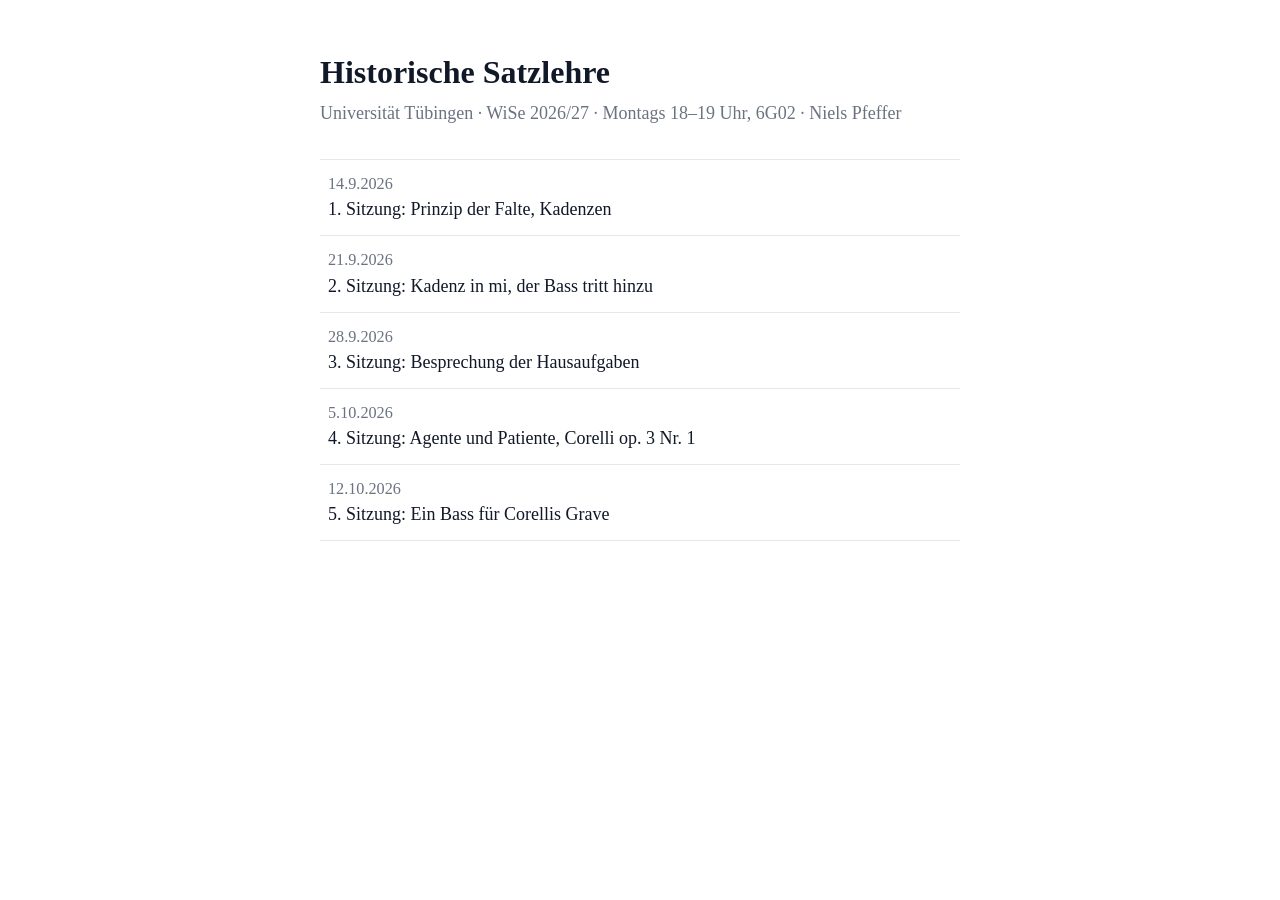
==== tuebingen/index.html @ a9e9ddb7 "Publish the slides for the Tübingen seminar under /tuebingen/ The same five sessions, labelled Unive" ====
<!doctype html>
<html lang="de">
<head>
  <meta charset="utf-8">
  <meta name="viewport" content="width=device-width, initial-scale=1">
  <title>Historische Satzlehre · Universität Tübingen WiSe 2026/27</title>
  <style>
    body {
      margin: 0;
      padding: 3rem 1.25rem;
      background: #ffffff;
      color: #111827;
      font: 18px/1.5 "Iowan Old Style", "Palatino Linotype", Palatino, Georgia, serif;
    }

    main {
      max-width: 40rem;
      margin: 0 auto;
    }

    h1 {
      font-size: 2rem;
      font-weight: 600;
      margin: 0 0 0.25rem;
    }

    .meta {
      color: #6b7280;
      margin: 0 0 2rem;
    }

    ol {
      list-style: none;
      padding: 0;
      margin: 0;
      border-top: 1px solid #e5e7eb;
    }

    li { border-bottom: 1px solid #e5e7eb; }

    a {
      display: block;
      padding: 0.75rem 0.5rem;
      color: inherit;
      text-decoration: none;
    }

    a:hover { background: #f3f4f6; }

    .date {
      display: block;
      color: #6b7280;
      font-size: 0.9em;
    }
  </style>
</head>
<body>
  <main>
    <h1>Historische Satzlehre</h1>
    <p class="meta">Universität Tübingen · WiSe 2026/27 · Montags 18–19 Uhr, 6G02 · Niels Pfeffer</p>
    <ol>
      <li><a href="sitzung-01.html"><span class="date">14.9.2026</span>1. Sitzung: Prinzip der Falte, Kadenzen</a></li>
      <li><a href="sitzung-02.html"><span class="date">21.9.2026</span>2. Sitzung: Kadenz in mi, der Bass tritt hinzu</a></li>
      <li><a href="sitzung-03.html"><span class="date">28.9.2026</span>3. Sitzung: Besprechung der Hausaufgaben</a></li>
      <li><a href="sitzung-04.html"><span class="date">5.10.2026</span>4. Sitzung: Agente und Patiente, Corelli op. 3 Nr. 1</a></li>
      <li><a href="sitzung-05.html"><span class="date">12.10.2026</span>5. Sitzung: Ein Bass für Corellis Grave</a></li>
    </ol>
  </main>
</body>
</html>
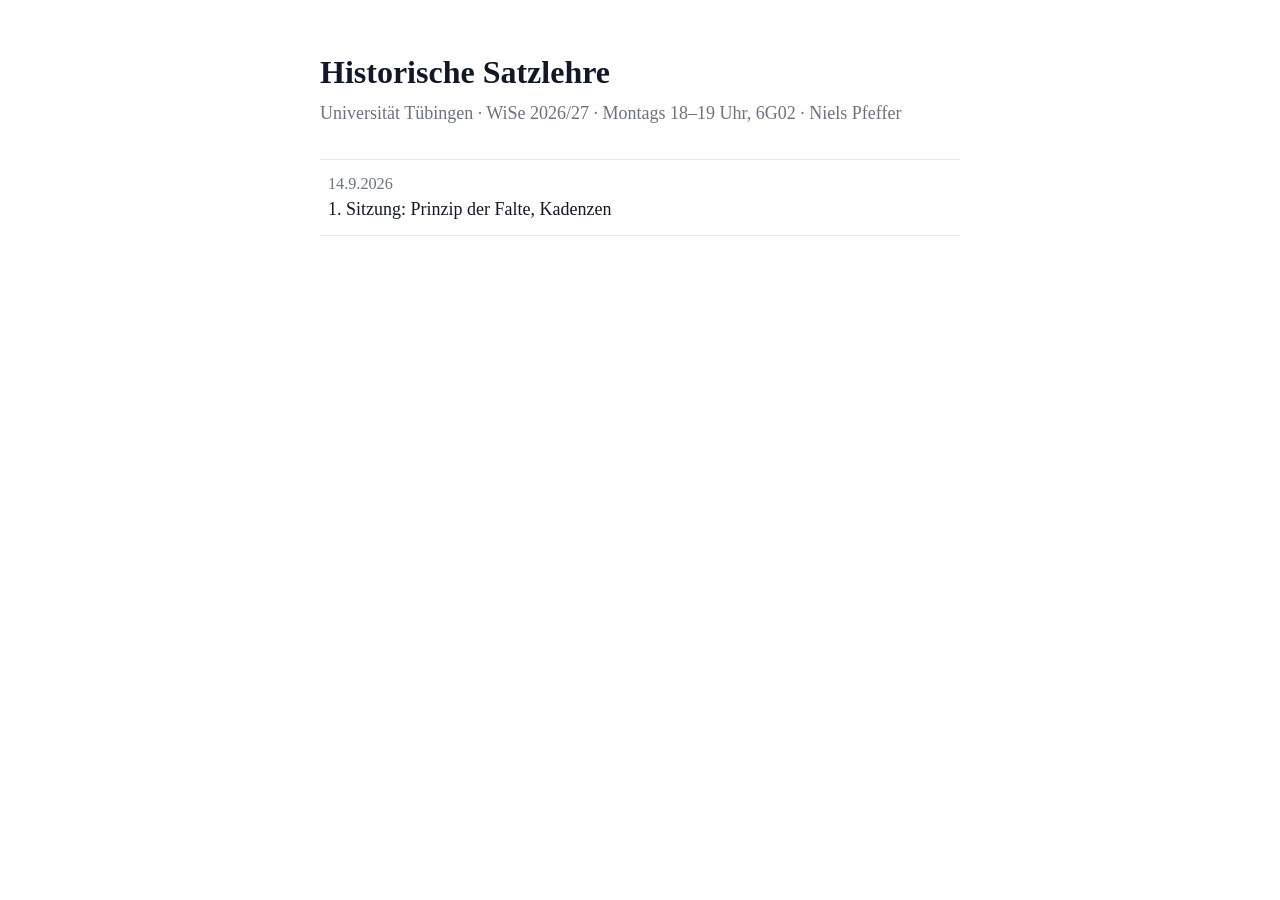
==== commit b55c8200: "Add fauxbourdon and contratenor altus to the first Tübingen session The overview lists only the firs" ====
--- a/tuebingen/index.html
+++ b/tuebingen/index.html
@@ -60,10 +60,6 @@
     <p class="meta">Universität Tübingen · WiSe 2026/27 · Montags 18–19 Uhr, 6G02 · Niels Pfeffer</p>
     <ol>
       <li><a href="sitzung-01.html"><span class="date">14.9.2026</span>1. Sitzung: Prinzip der Falte, Kadenzen</a></li>
-      <li><a href="sitzung-02.html"><span class="date">21.9.2026</span>2. Sitzung: Kadenz in mi, der Bass tritt hinzu</a></li>
-      <li><a href="sitzung-03.html"><span class="date">28.9.2026</span>3. Sitzung: Besprechung der Hausaufgaben</a></li>
-      <li><a href="sitzung-04.html"><span class="date">5.10.2026</span>4. Sitzung: Agente und Patiente, Corelli op. 3 Nr. 1</a></li>
-      <li><a href="sitzung-05.html"><span class="date">12.10.2026</span>5. Sitzung: Ein Bass für Corellis Grave</a></li>
     </ol>
   </main>
 </body>
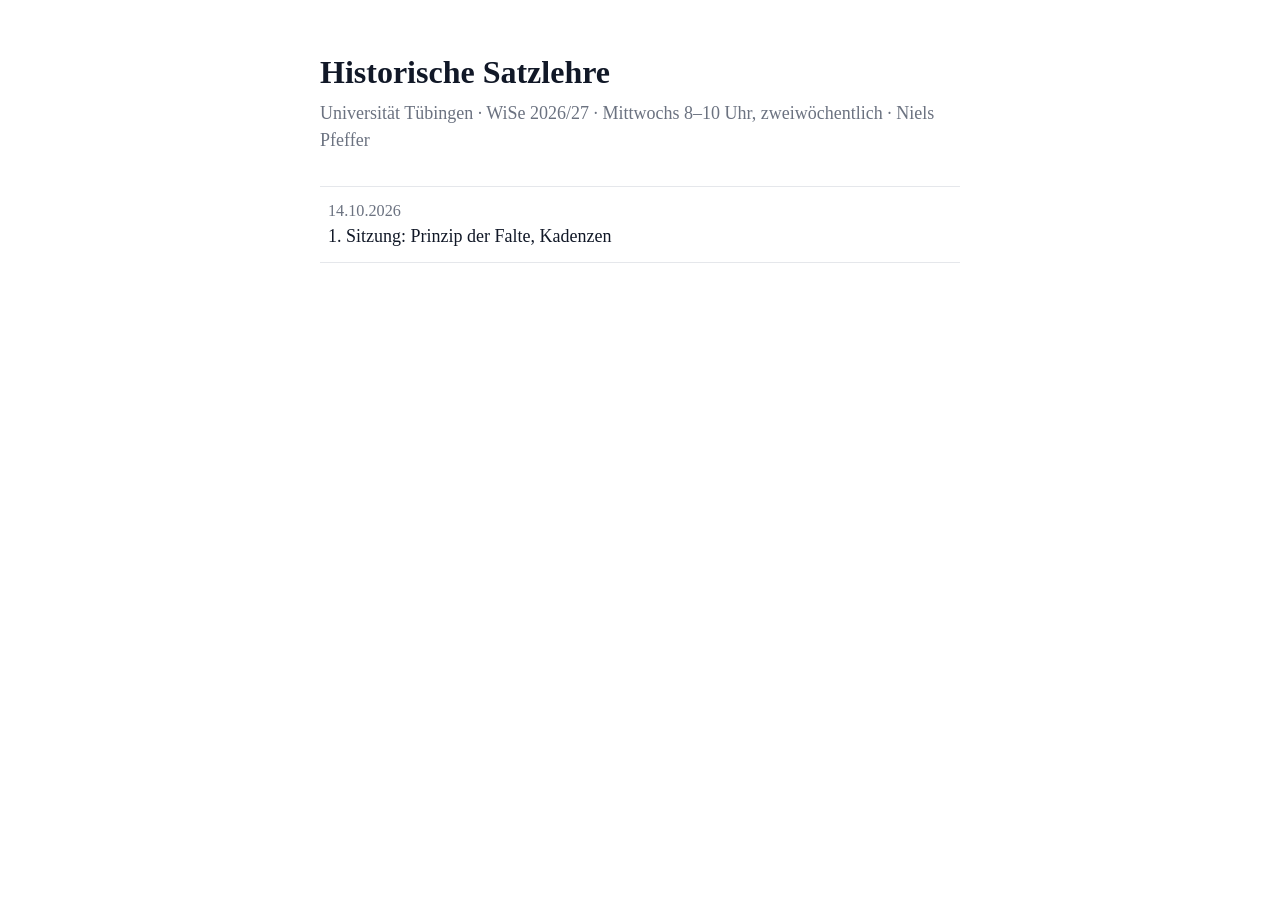
==== commit 0ed07e0d: "Show Lymburgia's Regina coeli as the Tübingen fauxbourdon example The constructed chain of sixths gi" ====
--- a/tuebingen/index.html
+++ b/tuebingen/index.html
@@ -57,9 +57,9 @@
 <body>
   <main>
     <h1>Historische Satzlehre</h1>
-    <p class="meta">Universität Tübingen · WiSe 2026/27 · Montags 18–19 Uhr, 6G02 · Niels Pfeffer</p>
+    <p class="meta">Universität Tübingen · WiSe 2026/27 · Mittwochs 8–10 Uhr, zweiwöchentlich · Niels Pfeffer</p>
     <ol>
-      <li><a href="sitzung-01.html"><span class="date">14.9.2026</span>1. Sitzung: Prinzip der Falte, Kadenzen</a></li>
+      <li><a href="sitzung-01.html"><span class="date">14.10.2026</span>1. Sitzung: Prinzip der Falte, Kadenzen</a></li>
     </ol>
   </main>
 </body>
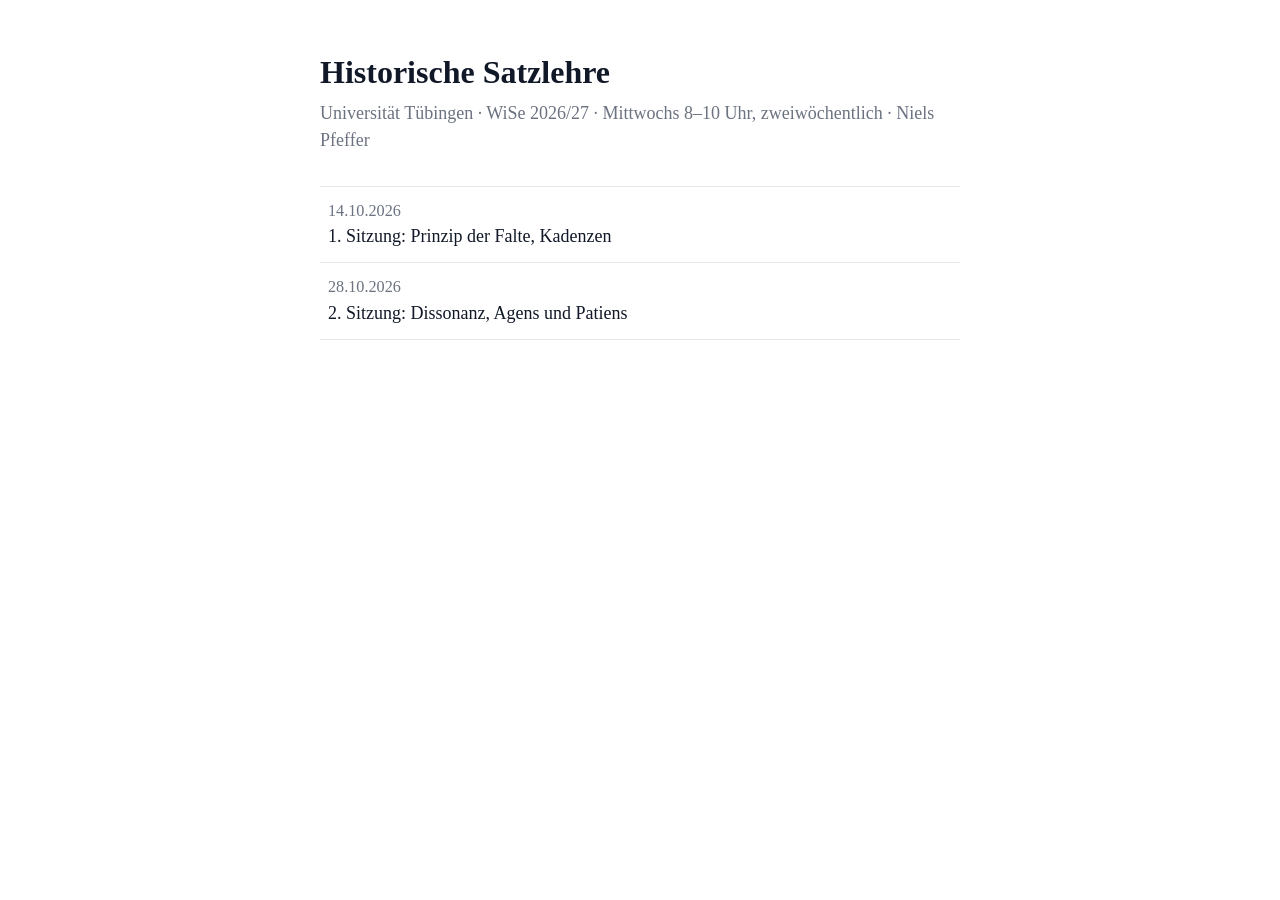
==== commit 75a77972: "Open the second Tübingen session with Caravaggio's Boy Bitten by a Lizard The session on dissonance," ====
--- a/tuebingen/index.html
+++ b/tuebingen/index.html
@@ -60,6 +60,7 @@
     <p class="meta">Universität Tübingen · WiSe 2026/27 · Mittwochs 8–10 Uhr, zweiwöchentlich · Niels Pfeffer</p>
     <ol>
       <li><a href="sitzung-01.html"><span class="date">14.10.2026</span>1. Sitzung: Prinzip der Falte, Kadenzen</a></li>
+      <li><a href="sitzung-02.html"><span class="date">28.10.2026</span>2. Sitzung: Dissonanz, Agens und Patiens</a></li>
     </ol>
   </main>
 </body>
